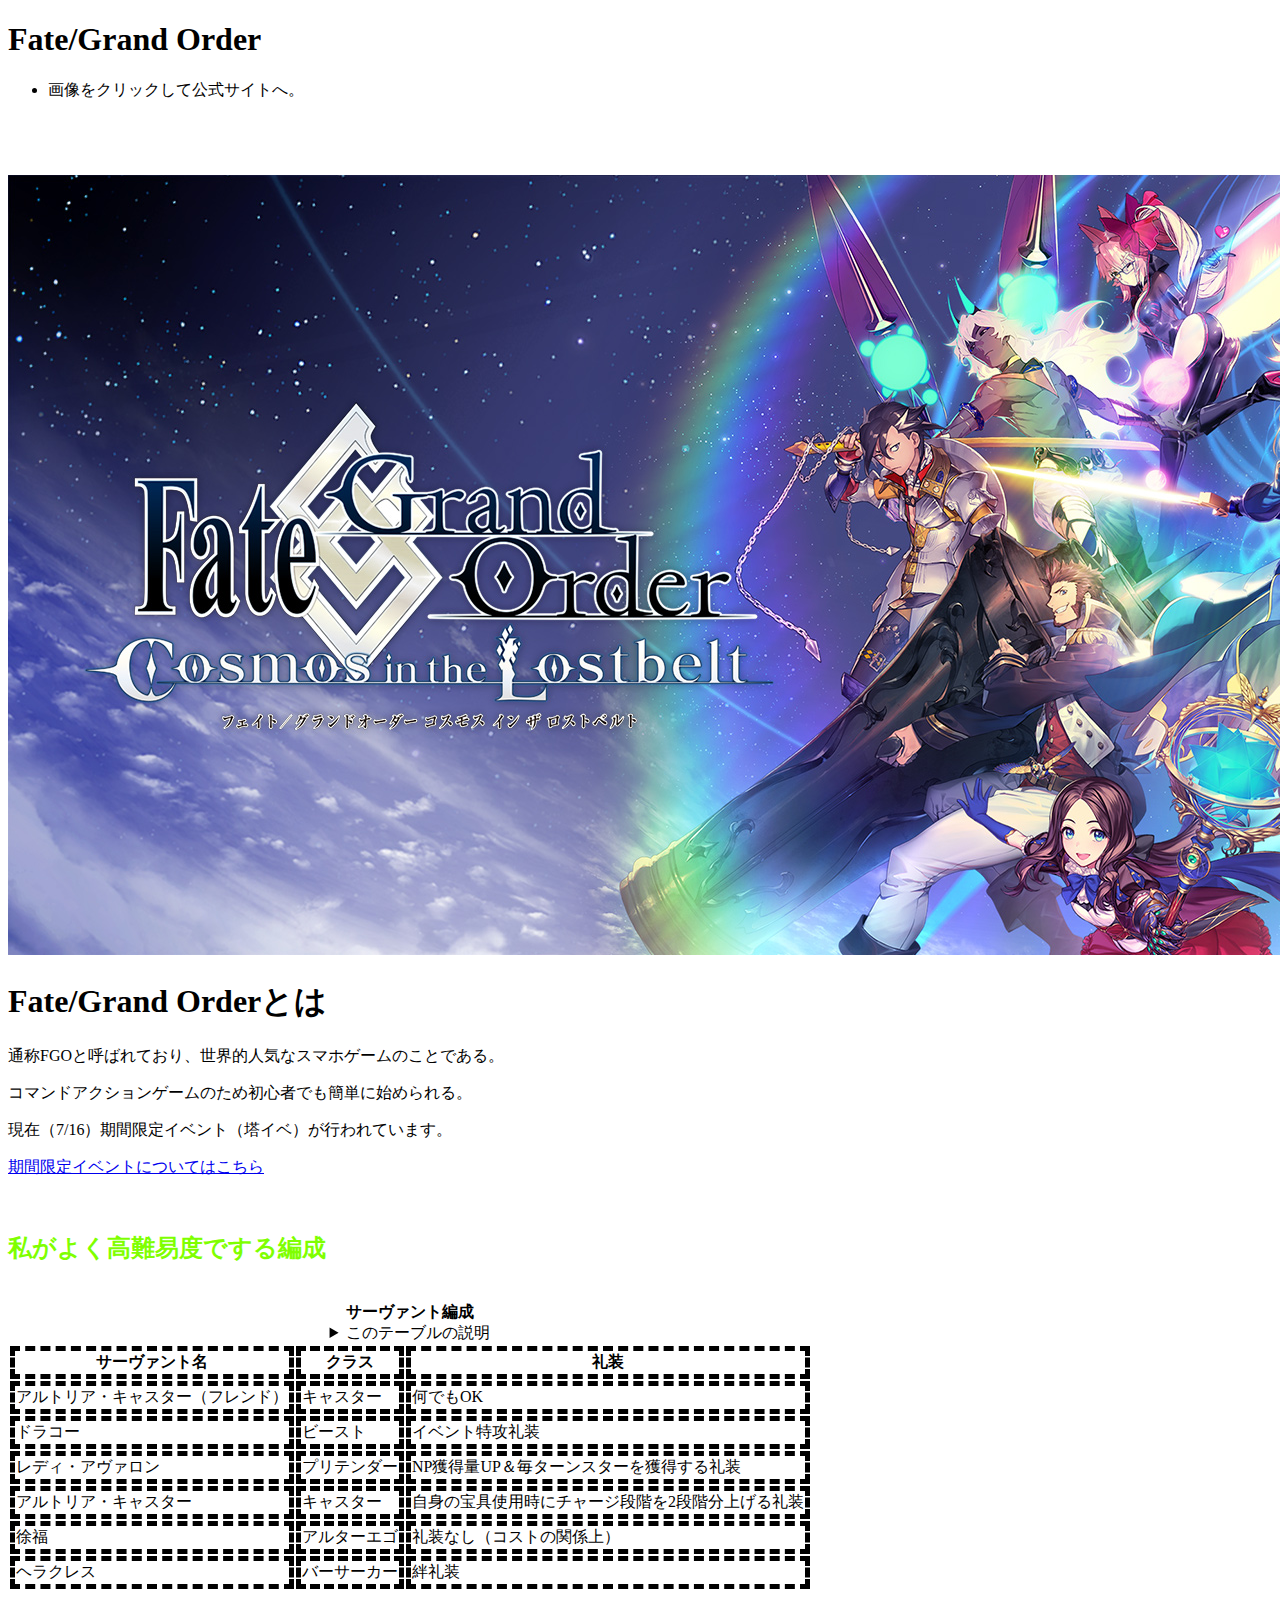
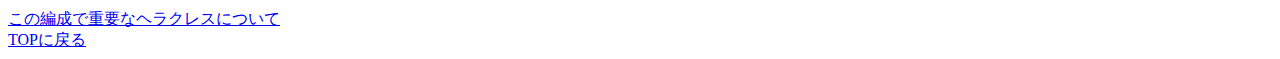
==== index.html @ e5975a7d "Update index.html" ====
<!DOCTYPE html>
<html lang="ja">
<head>
<meta charset="UTF-8">
<title>zm21289-課題</title>
<link rel="stylesheet" href="mystyle.css">
<script src="myjs.js"></script>
<div class="colorchangeanime_bg"></div>
</head>
  
  <body>
      <h1 id="top">Fate/Grand Order</h1>
        <ul>
        <li>画像をクリックして公式サイトへ。
               </p>
        　 </li> 
     　 </ul>
      <a href="https://www.fate-go.jp/"><img src="./image/hyousi.jpg" alt="FGO公式サイト"></a>

    <br>

    <h1>Fate/Grand Orderとは</h1>
      <p>通称FGOと呼ばれており、世界的人気なスマホゲームのことである。</p>
        <p>コマンドアクションゲームのため初心者でも簡単に始められる。</p>
      <p>現在（7/16）期間限定イベント（塔イベ）が行われています。</p>
     <aside class="ad">
<a href="https://news.fate-go.jp/2023/mystic_eyes/?_gl=1*19wdjvr*_ga*MTk1MzI0MjQxNi4xNjg5NDgwNTI5*_ga_ZBNNTV1Z6Z*MTY4OTQ4MDUyOS4xLjEuMTY4OTQ4MjQzNy4wLjAuMA..">
   <section>
     <p>期間限定イベントについてはこちら</p>
   </section></a>
       
    <br>

    <h2>私がよく高難易度でする編成</h2>
        <br>
<table>
    <caption>
        <strong>サーヴァント編成</strong>
         <details>
            <summary>このテーブルの説明</summary>
                <p>以下のテーブルでは、高難易度でのサーヴァント編成について書かれています。左側にサーヴァント名、真ん中にクラス、右側にサーヴァントにつける礼装名が記載されています。</p>
                    </details>
                        </caption>
    <thead>
        <tr><th>サーヴァント名</th><th>クラス</th><th>礼装</th></tr>
          </thead>
            <tbody>
                 <tr><td>アルトリア・キャスター（フレンド）</td><td>キャスター</td><td>何でもOK</td></tr>
              <tr><td>ドラコー</td><td>ビースト</td><td>イベント特攻礼装</td></tr>
            <tr><td>レディ・アヴァロン</td><td>プリテンダー</td><td>NP獲得量UP＆毎ターンスターを獲得する礼装</td></tr>
          <tr><td>アルトリア・キャスター</td><td>キャスター</td><td>自身の宝具使用時にチャージ段階を2段階分上げる礼装</td></tr>
        <tr><td>徐福</td><td>アルターエゴ</td><td>礼装なし（コストの関係上）</td></tr>
       <tr><td>ヘラクレス</td><td>バーサーカー</td><td>絆礼装</td></tr>
    </tbody>
    </tbody>
  </table>

       <br>

       <a href="a.html" target="_blank">この編成で重要なヘラクレスについて</a>
       <br>
       <a href="top">TOPに戻る</a>
    </body>
  </htmlなし
---- mystyle.css ----
div{background-color: #add8e6;}
h2{color:chartreuse;}
th,td{border:dashed thick black;}
th.important{color:red;}
p.sample1{border:double 10px#0000ff;}
p.sample2{border:inset 10px#ff0000;}
p.sample3{margin:30px 30px;padding: 10px;border:medium solid#ff00ff;}
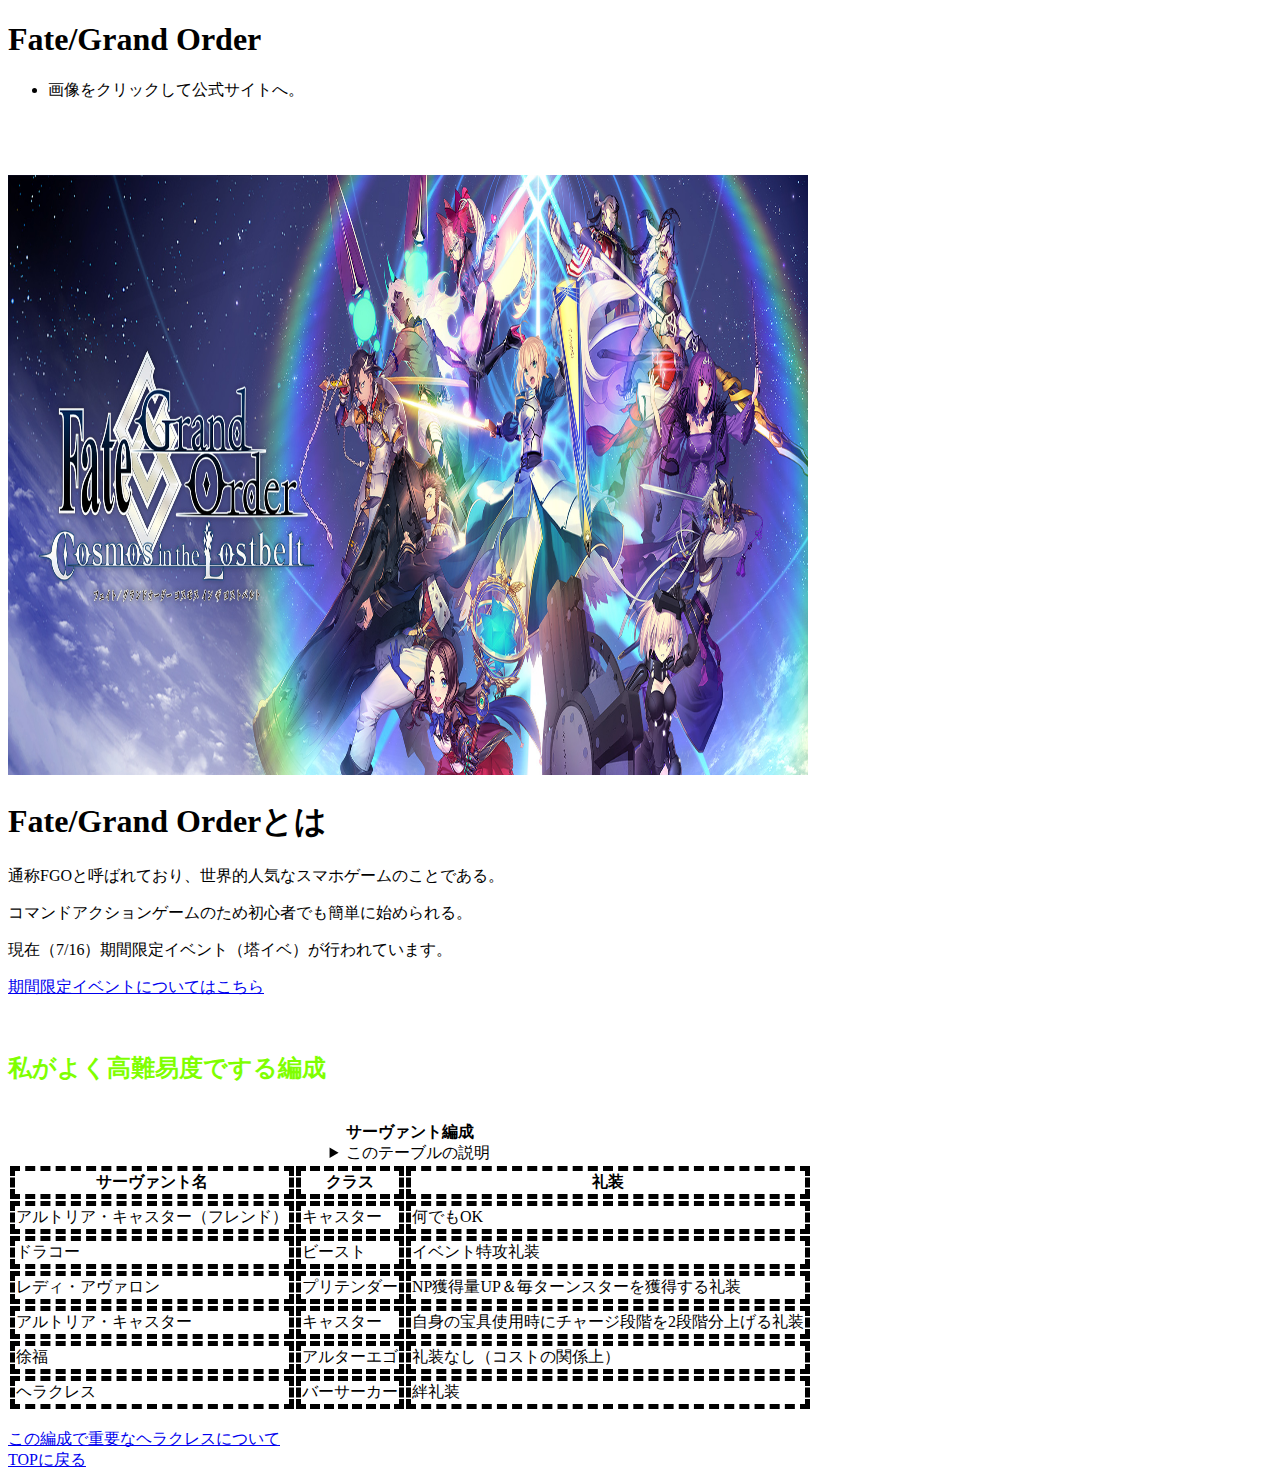
==== commit 6f1e14e6: "Update index.html" ====
--- a/index.html
+++ b/index.html
@@ -5,7 +5,6 @@
 <title>zm21289-課題</title>
 <link rel="stylesheet" href="mystyle.css">
 <script src="myjs.js"></script>
-<div class="colorchangeanime_bg"></div>
 </head>
   
   <body>
@@ -15,7 +14,7 @@
                </p>
         　 </li> 
      　 </ul>
-      <a href="https://www.fate-go.jp/"><img src="./image/hyousi.jpg" alt="FGO公式サイト"></a>
+      <a href="https://www.fate-go.jp/"><img src="./image/hyousi.jpg" width="800" height="600" alt="FGO公式サイト"></a>
 
     <br>
 
--- a/mystyle.css
+++ b/mystyle.css
@@ -1,4 +1,3 @@
-div{background-color: #add8e6;}
 h2{color:chartreuse;}
 th,td{border:dashed thick black;}
 th.important{color:red;}
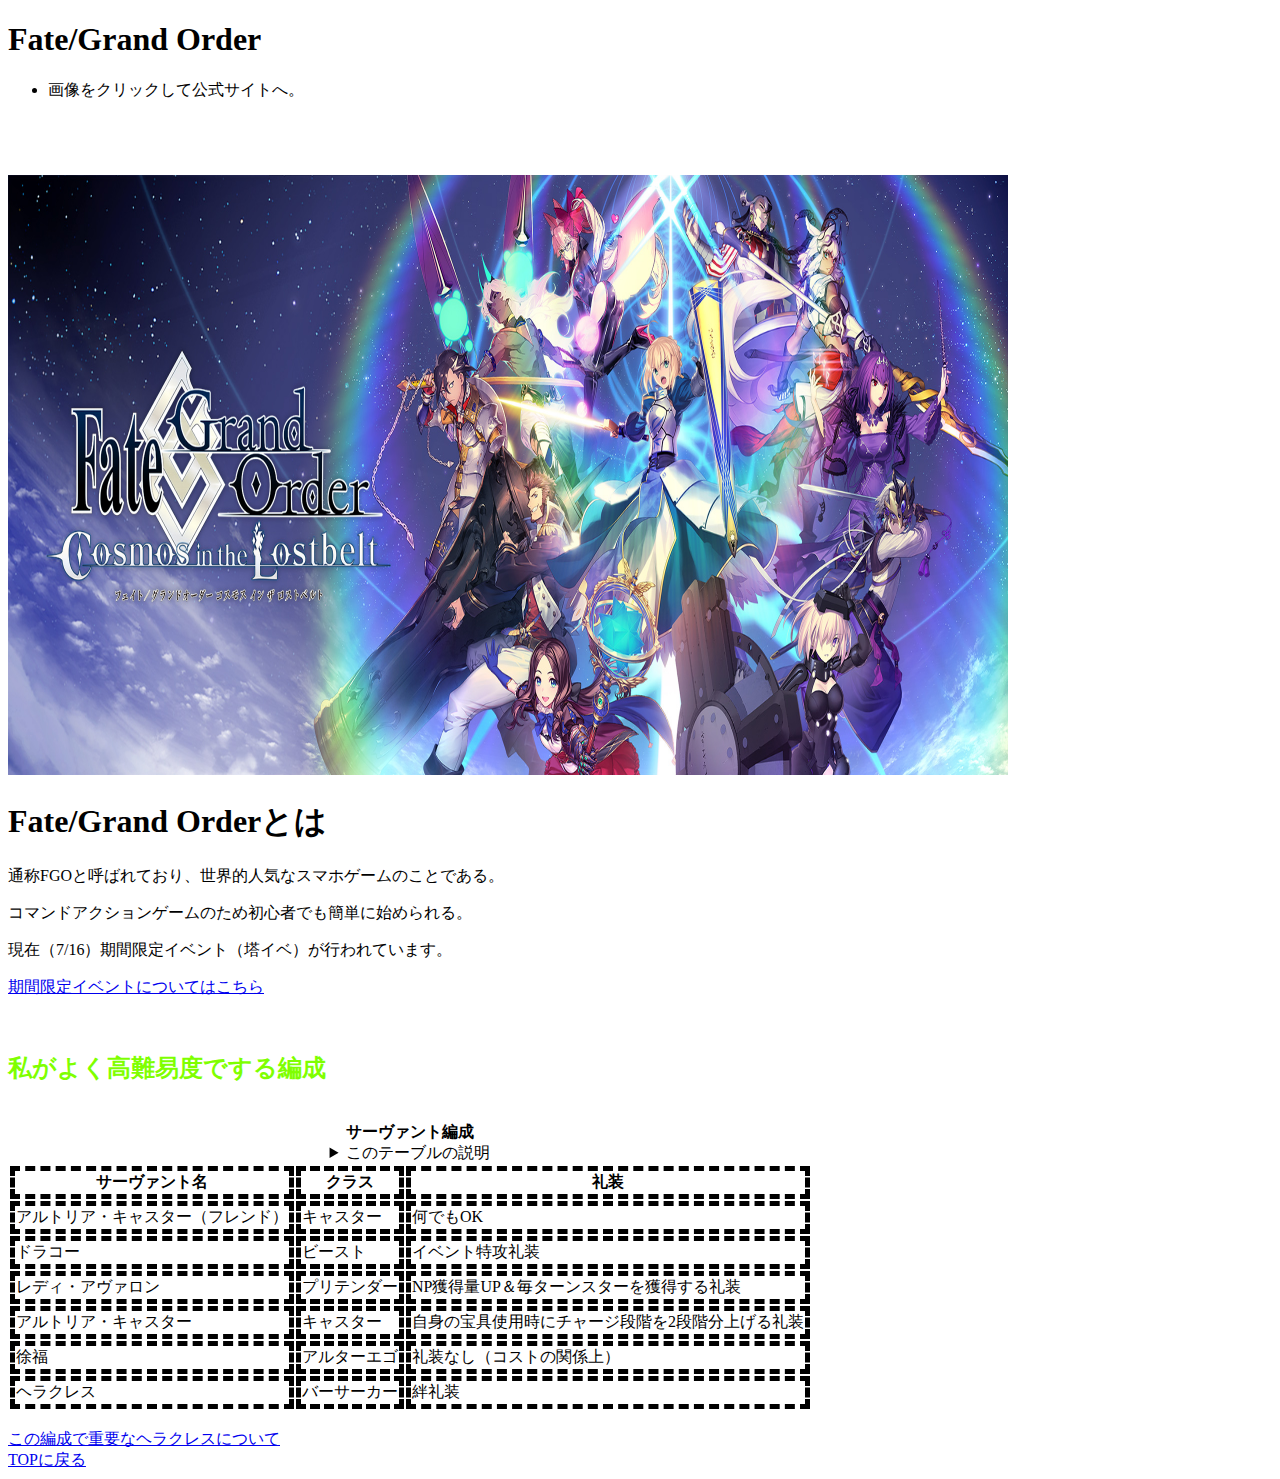
==== commit 478b8338: "Update index.html" ====
--- a/index.html
+++ b/index.html
@@ -14,7 +14,7 @@
                </p>
         　 </li> 
      　 </ul>
-      <a href="https://www.fate-go.jp/"><img src="./image/hyousi.jpg" width="800" height="600" alt="FGO公式サイト"></a>
+      <a href="https://www.fate-go.jp/"><img src="./image/hyousi.jpg" width="1000" height="600" alt="FGO公式サイト"></a>
 
     <br>
 
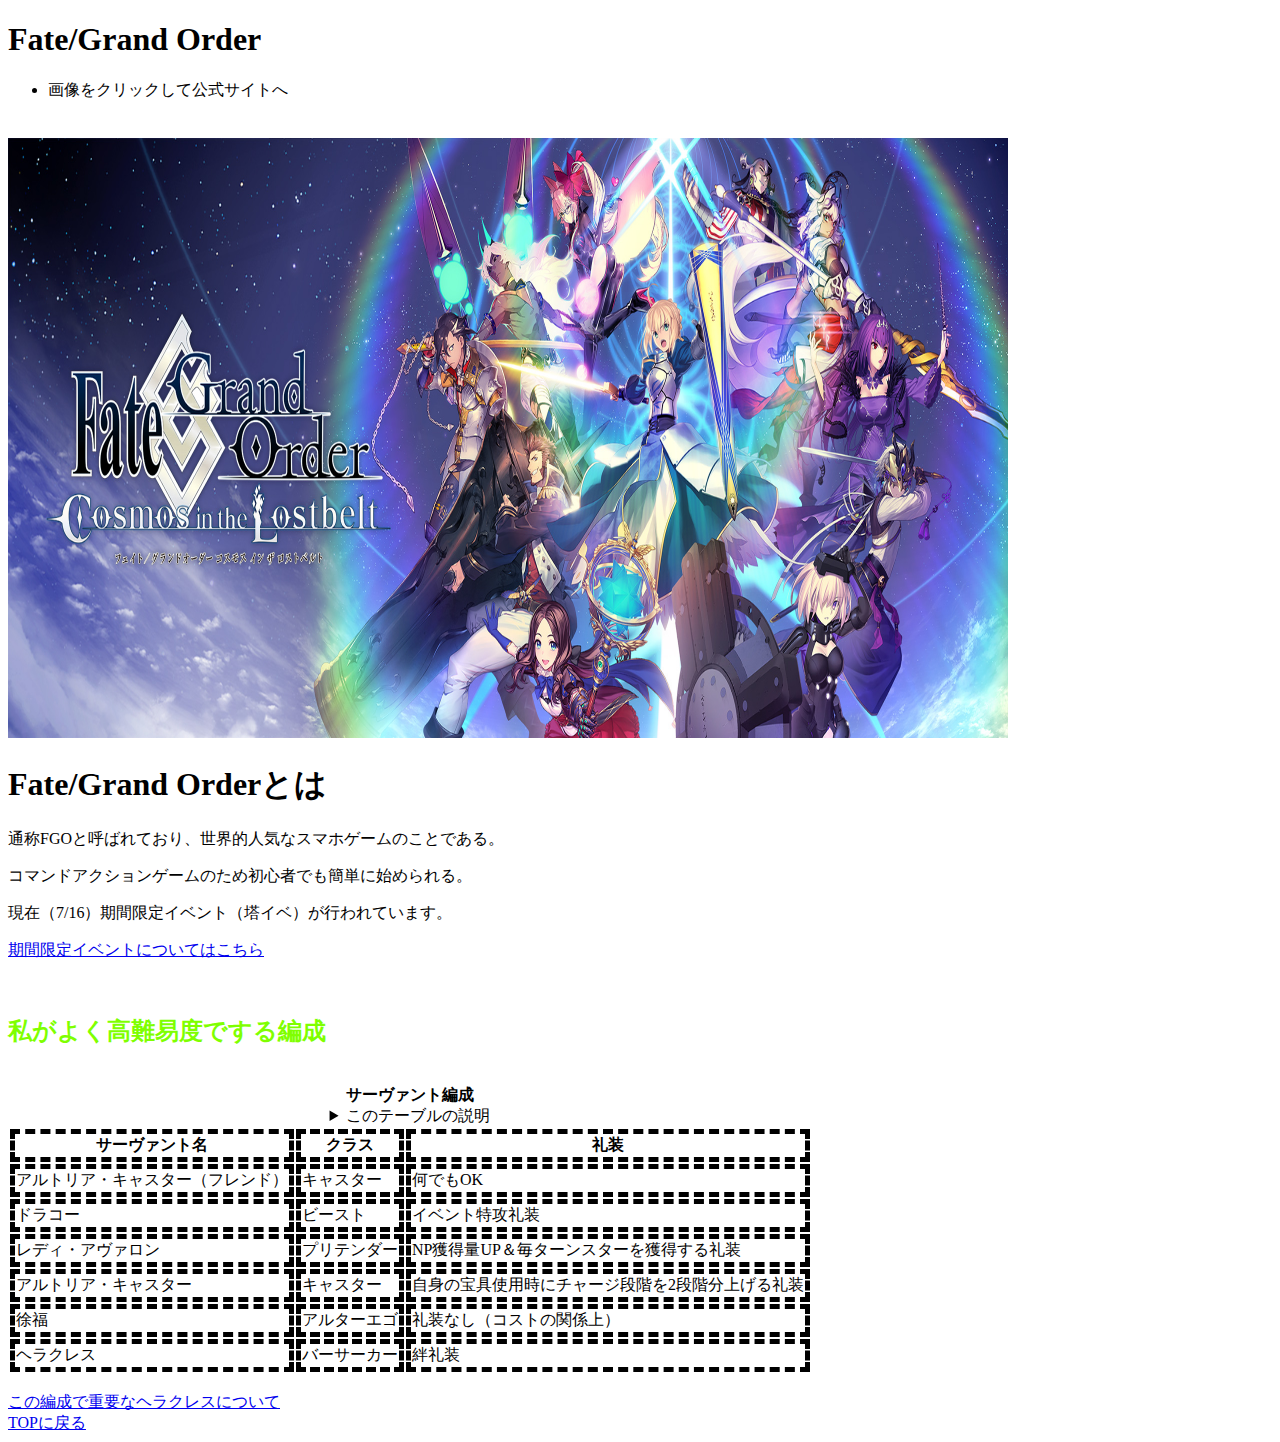
==== commit 33d67368: "Update index.html" ====
--- a/index.html
+++ b/index.html
@@ -10,9 +10,7 @@
   <body>
       <h1 id="top">Fate/Grand Order</h1>
         <ul>
-        <li>画像をクリックして公式サイトへ。
-               </p>
-        　 </li> 
+        <li>画像をクリックして公式サイトへ </li> 
      　 </ul>
       <a href="https://www.fate-go.jp/"><img src="./image/hyousi.jpg" width="1000" height="600" alt="FGO公式サイト"></a>
 
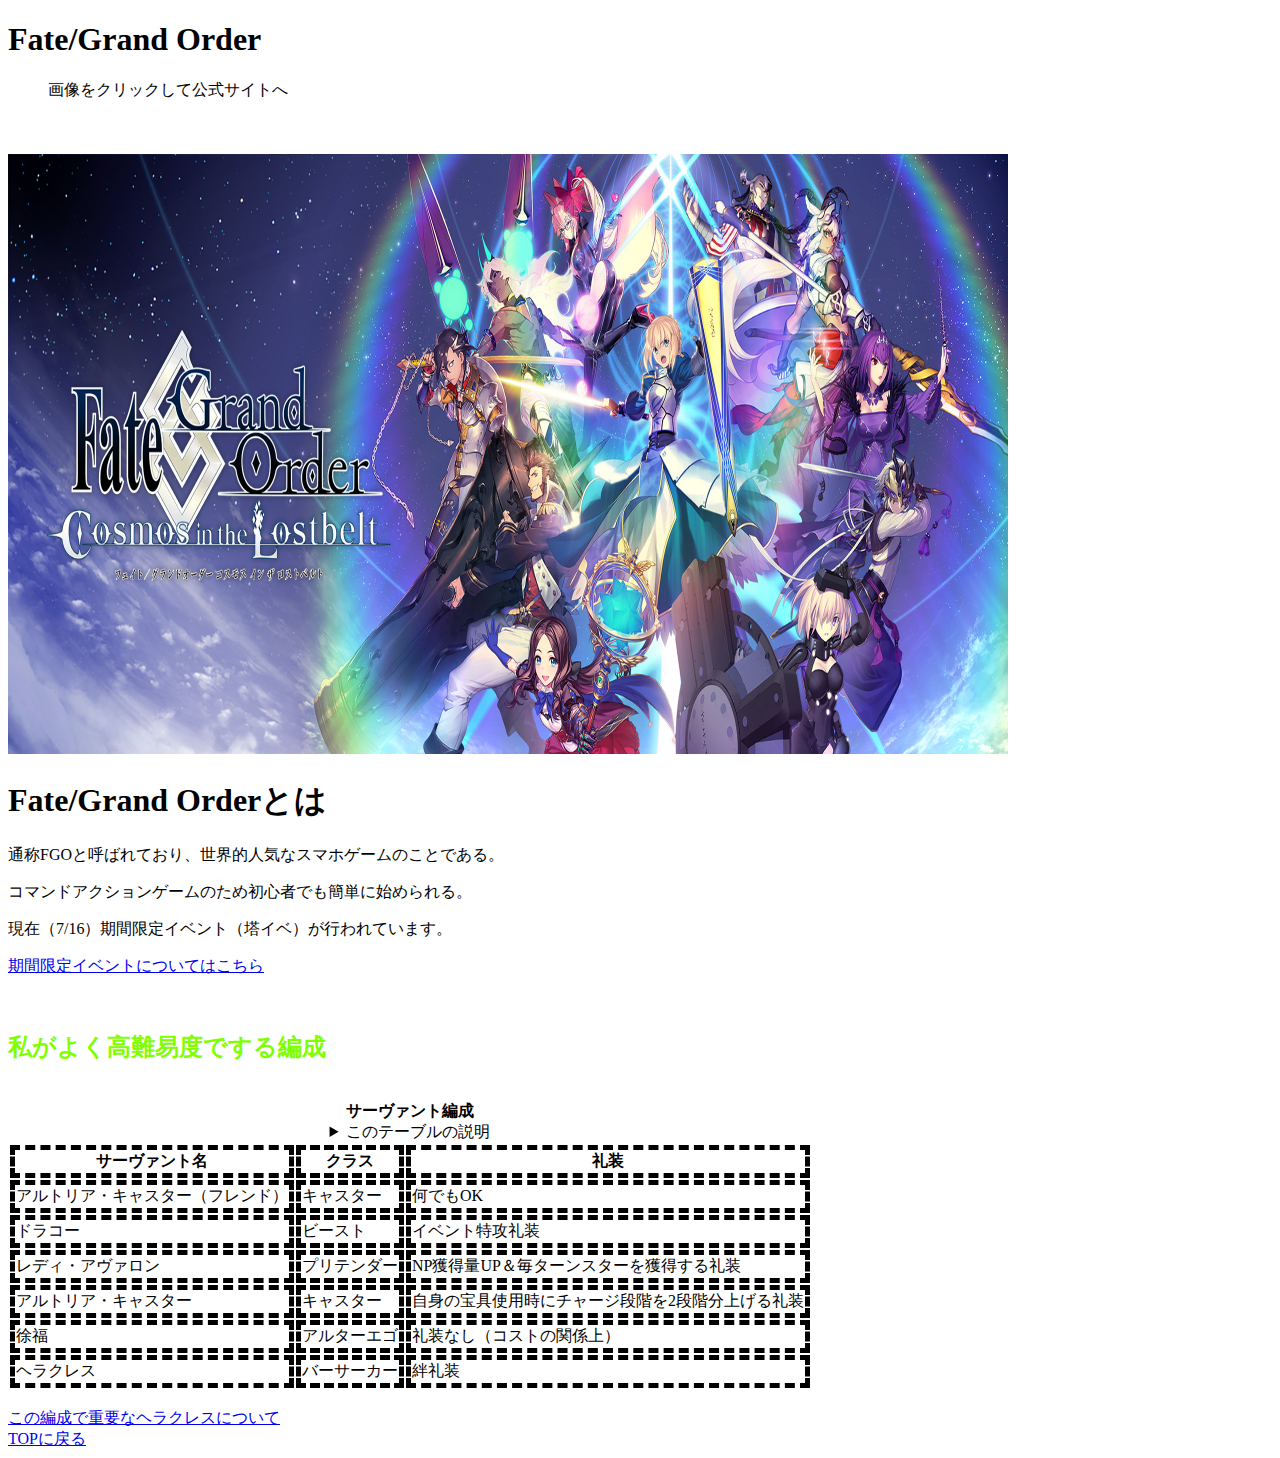
==== commit 953a4d15: "Update index.html" ====
--- a/index.html
+++ b/index.html
@@ -10,7 +10,7 @@
   <body>
       <h1 id="top">Fate/Grand Order</h1>
         <ul>
-        <li>画像をクリックして公式サイトへ </li> 
+        <p>画像をクリックして公式サイトへ </p> 
      　 </ul>
       <a href="https://www.fate-go.jp/"><img src="./image/hyousi.jpg" width="1000" height="600" alt="FGO公式サイト"></a>
 
@@ -22,9 +22,7 @@
       <p>現在（7/16）期間限定イベント（塔イベ）が行われています。</p>
      <aside class="ad">
 <a href="https://news.fate-go.jp/2023/mystic_eyes/?_gl=1*19wdjvr*_ga*MTk1MzI0MjQxNi4xNjg5NDgwNTI5*_ga_ZBNNTV1Z6Z*MTY4OTQ4MDUyOS4xLjEuMTY4OTQ4MjQzNy4wLjAuMA..">
-   <section>
-     <p>期間限定イベントについてはこちら</p>
-   </section></a>
+     <p>期間限定イベントについてはこちら</p></a>
        
     <br>
 
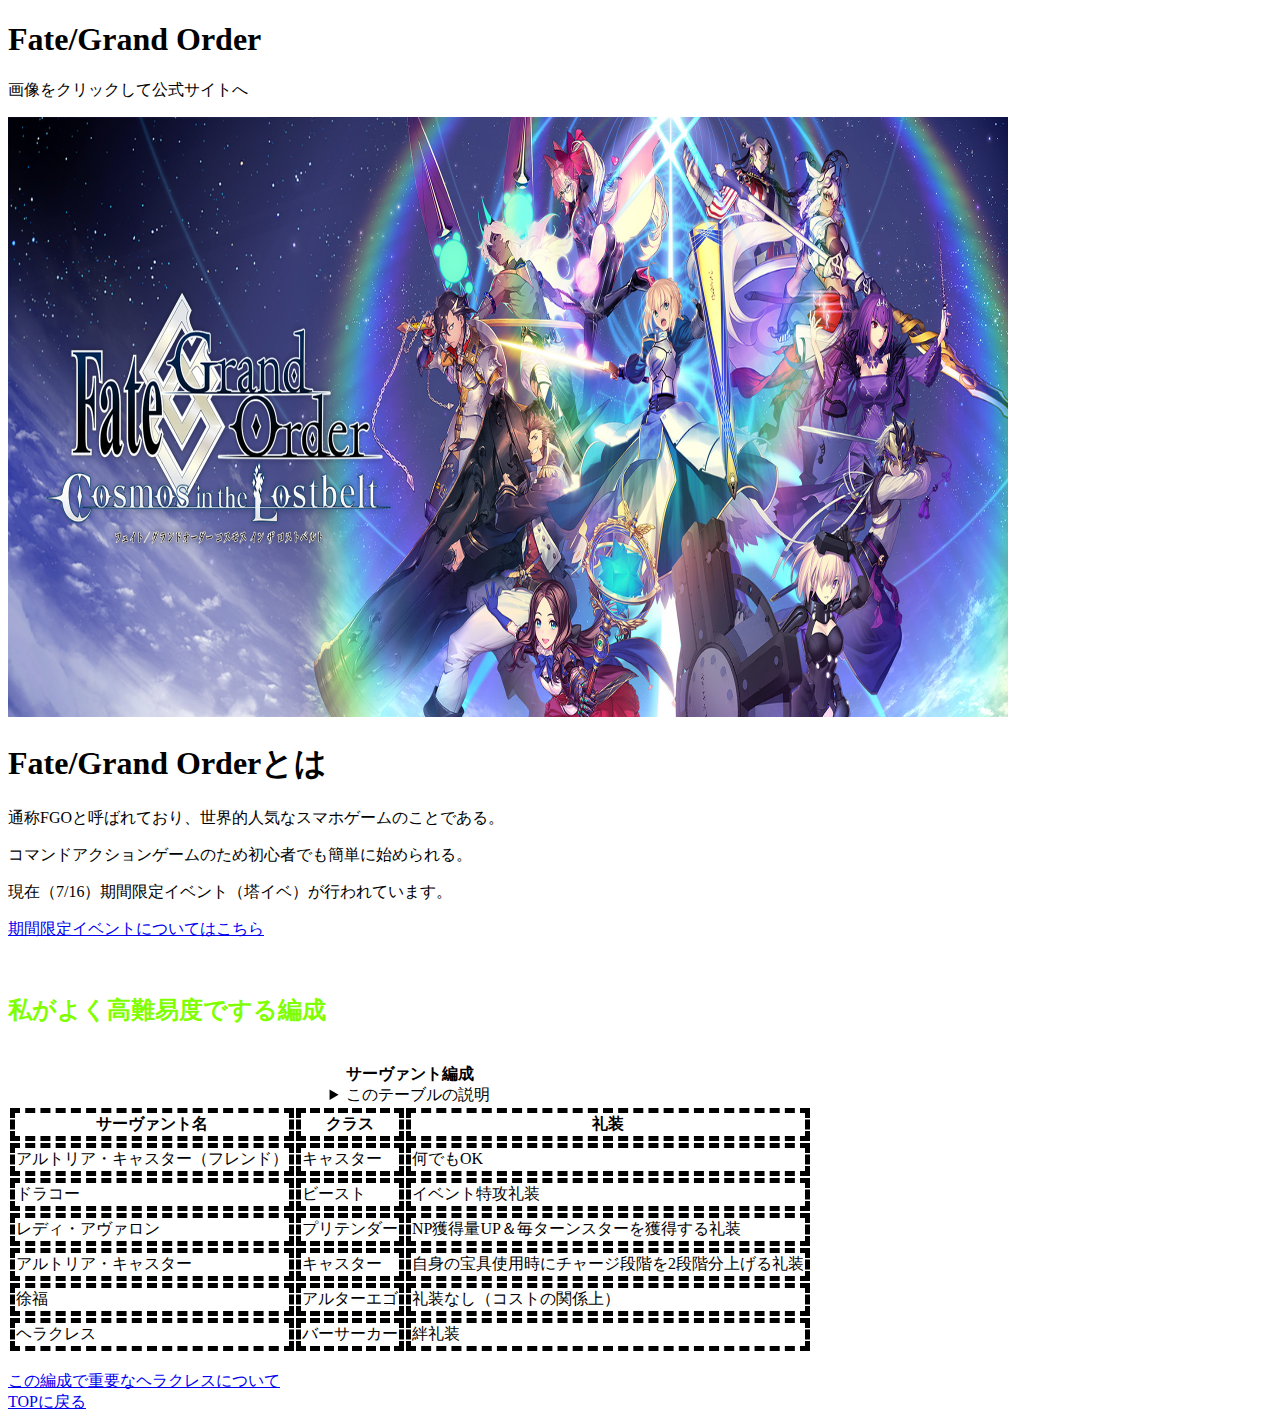
==== commit fae7c9e0: "Update index.html" ====
--- a/index.html
+++ b/index.html
@@ -9,9 +9,7 @@
   
   <body>
       <h1 id="top">Fate/Grand Order</h1>
-        <ul>
-        <p>画像をクリックして公式サイトへ </p> 
-     　 </ul>
+      <p>画像をクリックして公式サイトへ </p> 
       <a href="https://www.fate-go.jp/"><img src="./image/hyousi.jpg" width="1000" height="600" alt="FGO公式サイト"></a>
 
     <br>
@@ -47,7 +45,6 @@
         <tr><td>徐福</td><td>アルターエゴ</td><td>礼装なし（コストの関係上）</td></tr>
        <tr><td>ヘラクレス</td><td>バーサーカー</td><td>絆礼装</td></tr>
     </tbody>
-    </tbody>
   </table>
 
        <br>
@@ -56,4 +53,4 @@
        <br>
        <a href="top">TOPに戻る</a>
     </body>
-  </htmlなし
+</html>
